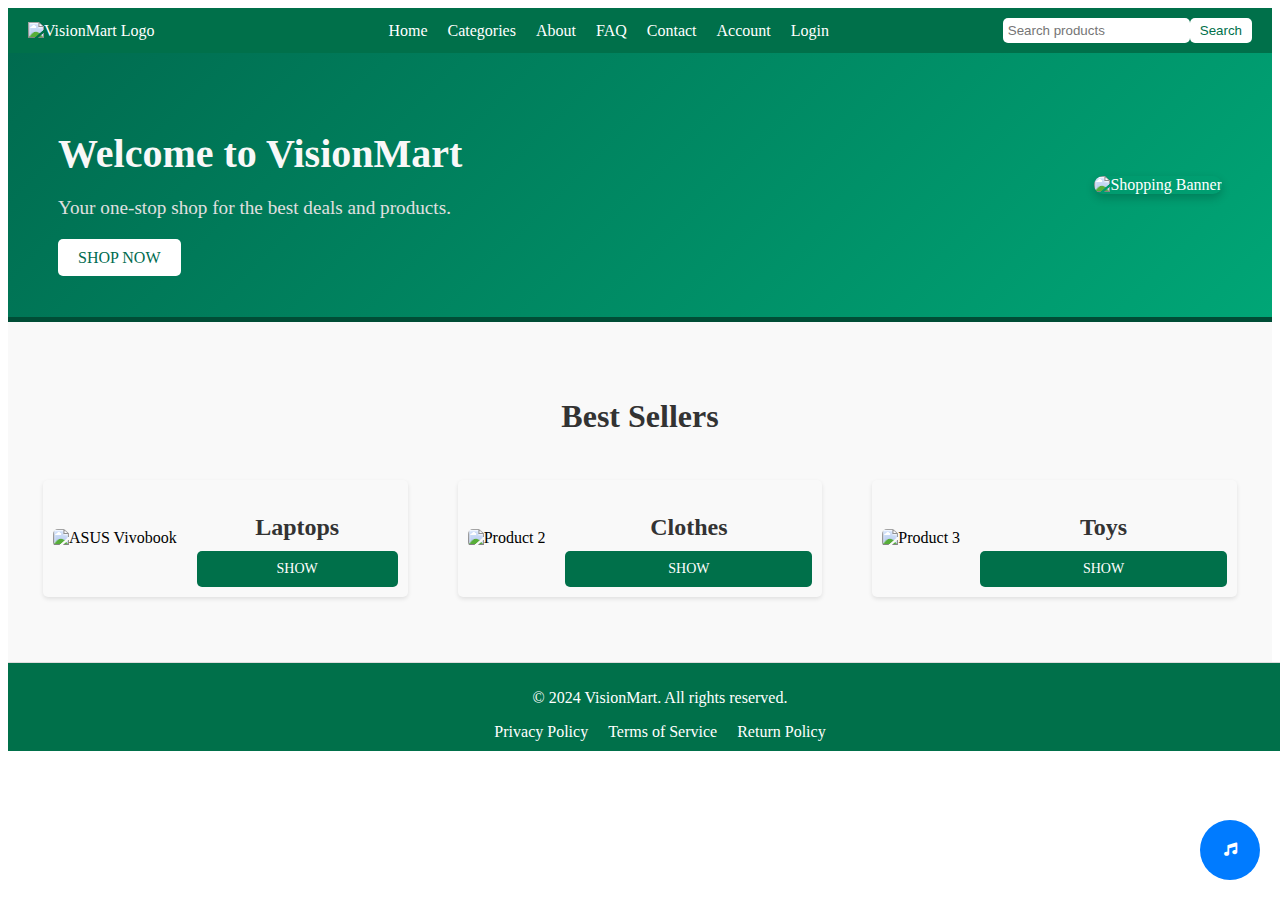
==== index.html @ c3988ed2 "Add files via upload" ====
<!DOCTYPE html>
<html>

<head>
    <meta charset="utf-8">
    <meta name="viewport" content="width=device-width">
    <title>VisionMart - Home</title>
    <link rel="stylesheet" href="https://cdnjs.cloudflare.com/ajax/libs/font-awesome/6.0.0-beta3/css/all.min.css">  <!-- for icons -->
    <link href="style.css" rel="stylesheet" type="text/css" />
</head>
<body>

    <!-- navbar -->
    <div class="navbar">
        <div class="logo">
            <img src= "VisionMArt1.png" alt="VisionMart Logo">
        </div>
        <ul class="nav-links">
            <li><a href="index.html">Home</a></li>
            <li><a href="category.html">Categories</a></li>
            <li><a href="about.html">About</a></li>
            <li><a href="faq.html">FAQ</a></li>
            <li><a href="contact.html">Contact</a></li>
            <li><a href="account.html">Account</a></li>
            <li><a href="login.html">Login</a></li>
        </ul>
        <div class="search-bar">
            <input type="text" placeholder="Search products">
            <button>Search</button>
        </div>
    </div>

    <!-- hero section -->
    <div class="hero-section">
        <div class="hero-content">
            <h1>Welcome to VisionMart</h1>
            <p>Your one-stop shop for the best deals and products.</p>
            <a href="category.html" class="shop-now-btn">Shop Now</a>
        </div>
        <img src="Vision.jpg" alt="Shopping Banner">
    </div>

    <!-- Featured Products Section -->
    <div class="featured-products">
        <h2>Best Sellers</h2>
        <div class="product-grid">
            <div class="product-item">
                <img src="images/victus_670x679.jpg" alt="ASUS Vivobook">
                <div class="product-details">
                    <h3>Laptops
                    </h3>
                   
                    <a href="electronic.html" class="buy-now-btn">Show</a>
                </div>
            </div>
            <div class="product-item">
                <img src="images/cloth.jpg" alt="Product 2">
                <div class="product-details">
                    <h3>Clothes</h3>
                
                    <a href="clothes.html" class="buy-now-btn">Show</a>
                </div>
            </div>
            <div class="product-item">
                <img src="images/toys.jpg" alt="Product 3">
                <div class="product-details">
                    <h3>Toys</h3>
                   
                    <a href="toys.html" class="buy-now-btn">Show</a>
                </div>
            </div>
        
        </div>
    </div>


    <!-- footer -->
    <footer>
        <p>&copy; 2024 VisionMart. All rights reserved.</p>
        <ul>
            <li><a href="privacy-policy.html">Privacy Policy</a></li>
            <li><a href="terms-of-service.html">Terms of Service</a></li>
            <li><a href="return-policy.html">Return Policy</a></li>
        </ul>
    </footer>

    <!-- music button -->
    <button id="music-button">
        <i class="fa fa-music"></i>
    </button>
    
    <audio id="audio" loop>
        <source src="images/moonlight-sonata.mp3" type="audio/mpeg"> not support .
    </audio>

    
    <script src="script.js"></script>
</body>

</html>
---- style.css ----
html {
  height: 100%;
  width: 100%;
}
/* Navbar Styles */
.navbar {
    display: flex;
    justify-content: space-between;
    align-items: center;
    background-color: #00704a; 
    padding: 10px 20px;
    color: #fff;
}

.navbar .logo img {
    width: 50px;
    height: auto;
}

.navbar .nav-links {
    list-style: none;
    display: flex;
    margin: 0;
}

.navbar .nav-links li {
    margin-left: 20px;
}

.navbar .nav-links a {
    color: #fff;
    text-decoration: none;
}

.navbar .search-bar {
  display: flex;
}

.navbar .search-bar input {
  padding: 5px;
  border: none;
  border-radius: 5px;
}

.navbar .search-bar button {
  padding: 5px 10px;
  border: none;
  border-radius: 5px;
  background-color: #fff;
  color: #00704a;
  cursor: pointer;
}

/* Hero Section */
.hero-section {
    display: flex;
    align-items: center;
    justify-content: space-between;
    padding: 50px;
    background: linear-gradient(135deg, #006b4f 0%, #00a676 100%); /* Gradient background */
    color: #fff;
    text-align: left;
    border-bottom: 5px solid #004d36; /* Adds a border between the navbar and hero section */
}

.hero-content h1 {
    font-size: 2.5em;
    margin-bottom: 20px;
    color: #f8f8f8; /* Lighter text color for better contrast */
}

.hero-content p {
    font-size: 1.2em;
    margin-bottom: 30px;
    color: #e0e0e0; /* Slightly lighter text color for better readability */
}

.shop-now-btn {
    background-color: #fff;
    color: #006b4f;
    padding: 10px 20px;
    border: none;
    border-radius: 5px;
    font-size: 16px;
    text-transform: uppercase;
    cursor: pointer;
    transition: background-color 0.3s ease, color 0.3s ease;
}

.shop-now-btn:hover {
    background-color: #004d36;
    color: #fff;
}

/* Hero Image */
.hero-section img {
    max-width: 500px;
    height: auto;
    border-radius: 10px;
    box-shadow: 0 4px 10px rgba(0, 0, 0, 0.2); /* Add shadow to the image for depth */
}
/* Featured Products Section */
.featured-products {
    background-color: #f9f9f9;
    padding: 50px 20px;
    text-align: center;
}

.featured-products h2 {
    font-size: 2em;
    color: #333;
    margin-bottom: 30px;
}

.product-grid {
    display: grid;
    grid-template-columns: repeat(auto-fit, minmax(250px, 1fr));
    gap: 20px;
}

.product-item {
    background-color: #fff;
    border-radius: 10px;
    box-shadow: 0 2px 10px rgba(0, 0, 0, 0.1);
    padding: 20px;
    text-align: center;
    transition: transform 0.3s ease, box-shadow 0.3s ease;
}

.product-item:hover {
    transform: translateY(-10px);
    box-shadow: 0 4px 20px rgba(0, 0, 0, 0.2);
}

.product-item img {
    max-width: 100%;
    border-radius: 10px;
    margin-bottom: 15px;
}

.product-details h3 {
    font-size: 1.2em;
    color: #333;
    margin-bottom: 10px;
}

.product-details .price {
    font-size: 1.1em;
    color: #00704a;
    margin-bottom: 15px;
}

.buy-now-btn {
    background-color: #00704a;
    color: #fff;
    padding: 10px 20px;
    border: none;
    border-radius: 5px;
    text-transform: uppercase;
    font-size: 14px;
    cursor: pointer;
    transition: background-color 0.3s ease, color 0.3s ease;
}

.buy-now-btn:hover {
    background-color: #004d36;
    color: #f1f1f1;
}
/* Product Item Styles */
.product-item {
    display: flex;
    justify-content: space-between;
    align-items: center;
    background-color: #f9f9f9;
    padding: 10px;
    margin: 15px;
    border-radius: 5px;
    box-shadow: 0 2px 4px rgba(0, 0, 0, 0.1);
}

.product-item img {
    max-width: 150px;
    height: auto;
    border-radius: 5px;
    margin: 32px 0px 33px;
}

.product-details {
    display: flex;
    flex-direction: column;
    justify-content: center;
    padding-left: 20px;
    flex: 1;
}

.product-details h3 {
    font-size: 1.5em;
    color: #333;
}

.product-details .price {
    font-size: 1.2em;
    color: #00704a;
}

/* Buy Option Styles */
.buy-option {
    display: flex;
    justify-content: center;
    align-items: center;
}

.buy-option button {
    background-color: #00704a;
    color: white;
    border: none;
    padding: 10px 20px;
    border-radius: 5px;
    cursor: pointer;
    font-size: 1em;
}

.buy-option button:hover {
    background-color: #005a36;
}

/* Categories Section Styles */
.categories {
    padding: 20px;
    background-color: #fff;
    margin: 20px;
    border-radius: 5px;
    box-shadow: 0 2px 4px rgba(0, 0, 0, 0.1);
    text-align: center;
}

.categories h2 {
    font-size: 2em;
    margin-bottom: 20px;
}

.category-list {
    display: flex;
    justify-content: space-around;
}

.category-item {
    text-align: center;
}

.category-item img {
    width: 150px;
    height: auto;
    border-radius: 5px;
    margin-bottom: 10px;
}
a {
    text-decoration: none;
    color: inherit;
}
/* Footer */
footer {
    background-color: #00704a; 
    color: #fff;
    text-align: center;
    padding: 10px 20px;
    border-top: 1px solid #ddd;
    width: 100%;
    margin-top: auto; /* Pushes footer to the bottom */
}

/* Footer Links */
footer ul {
    list-style: none;
    padding: 0;
    margin: 0;
    display: flex;
    justify-content: center;
    gap: 20px;
}

footer ul li a {
    color: #fff;
    text-decoration: none;
}
  /*buy page*/
  .buy .main {
    padding: 20px;
    max-width: 800px;
    margin: 20px auto;
    background-color: #fff;
    box-shadow: 0 0 10px rgba(0, 0, 0, 0.1);
}
.buy a {
    text-decoration: none;
    color: inherit;
}
.buy h1 {
    text-align: center;
    margin-bottom: 20px;
}

.buy fieldset {
    border: 1px solid #ccc;
    padding: 20px;
    margin-bottom: 20px;
}

.buy legend {
    font-size: 18px;
    font-weight: bold;
    margin-bottom: 10px;
}

.buy label {
    display: block;
    margin-bottom: 5px;
    font-weight: bold;
}

.buy input, textarea, select {
    width: 100%;
    padding: 10px;
    margin-bottom: 10px;
    border: 1px solid #ccc;
    border-radius: 4px;
    box-sizing: border-box;
}

.buy .inline-fields {
    display: flex;
    justify-content: space-between;
}

.buy .inline-fields label {
    width: 48%;
    margin-bottom: 0;
}

.buy .inline-fields input {
    width: 48%;
}
.buy a:link {
    color: black;
}

.buy button {
    height: 50px;
    width: 300px;
    margin-left: 590px;
    margin-bottom: 20px;
    padding: 5px;
    align-items: center;
    border-radius: 50px;
    background-color: rgba(0, 128, 0, 0.536);
    color: white;
    font-weight: bolder;
}

.buy button:hover {
    background-color: rgba(0, 128, 0, 0.38);
}


/* Contact Page */
.contact {
    background-color: #fff;
    padding: 20px;
    border-radius: 5px;
    margin-top: 20px;
}

.contact h1 {
    font-size: 2em;
    margin-bottom: 20px;
}

.contact form {
    display: flex;
    flex-direction: column;
}

.contact label {
    margin-bottom: 5px;
}

.contact input, .contact textarea {
    padding: 10px;
    margin-bottom: 15px;
    border: 1px solid #ddd;
    border-radius: 5px;
}

.contact button {
    padding: 10px;
    background-color: #00704a; 
    color: #fff;
    border: none;
    border-radius: 5px;
    cursor: pointer;
}

/* FAQ Page */
.faq {
    background-color: #fff;
    padding: 20px;
    border-radius: 5px;
    margin-top: 20px;
}

.faq h1 {
    font-size: 2em;
    margin-bottom: 20px;
}

.faq .faq-item {
    margin-bottom: 15px;
}

.faq .faq-item h3 {
    margin: 0;
}

.faq .faq-item p {
    margin: 5px 0 0;
}

/* Payment Container Styles */
.payment-container {
    max-width: 600px;
    background-color: #fff;
    margin: 30px auto;
    padding: 20px;
    border-radius: 8px;
    box-shadow: 0 2px 10px rgba(0, 0, 0, 0.1);
}

.payment-form .section {
    margin-bottom: 15px;
}

.payment-form label {
    display: block;
    font-weight: bold;
    margin-bottom: 5px;
}

.payment-form input[type="text"],
.payment-form input[type="password"] {
    width: 100%;
    padding: 10px;
    border: 1px solid #ccc;
    border-radius: 5px;
    font-size: 16px;
    box-sizing: border-box;
}

.payment-form input[type="text"]:focus,
.payment-form input[type="password"]:focus {
    border-color: #00704a;
    outline: none;
}

.payment-methods label {
    display: flex;
    align-items: center;
    font-size: 16px;
    margin-bottom: 10px;
    cursor: pointer;
}

.payment-methods input[type="radio"] {
    margin-right: 10px;
}

.submit-section {
    text-align: center;
    margin-top: 20px;
}

.buy-btn {
    background-color: #00704a;
    color: #fff;
    padding: 10px 20px;
    border: none;
    border-radius: 5px;
    font-size: 16px;
    cursor: pointer;
    transition: background-color 0.3s ease;
}

.buy-btn:hover {
    background-color: #005638;
}
/* Thank You Page Styles */
.thank-you-section {
    background-color: #f1f1f1;
    padding: 50px 20px;
    text-align: center;
}

.thank-you-section h1 {
    font-size: 2.5em;
    color: #00704a;
    margin-bottom: 20px;
}

.thank-you-section p {
    font-size: 1.2em;
    color: #333;
    margin-bottom: 30px;
}

.thank-you-section a {
    color: #00704a;
    text-decoration: none;
    font-weight: bold;
}

.thank-you-section a:hover {
    text-decoration: underline;
}

.home-btn {
    background-color: #00704a;
    color: #fff;
    padding: 10px 20px;
    border: none;
    border-radius: 5px;
    font-size: 16px;
    text-transform: uppercase;
    cursor: pointer;
    transition: background-color 0.3s ease;
}

.home-btn:hover {
    background-color: #004d36;
}




/* Responsive Styles */
@media (max-width: 768px) {
    .navbar {
        flex-direction: column;
        align-items: flex-start;
    }

    .navbar .nav-links {
        flex-direction: column;
        width: 100%;
    }

    .navbar .nav-links li {
        margin-left: 0;
        margin-bottom: 10px;
    }

    .navbar .search-bar {
        flex-direction: column;
        width: 100%;
    }

    .navbar .search-bar input {
        margin-bottom: 10px;
        width: 100%;
    }

    .product-item {
        flex-direction: column;
        align-items: center;
    }

    .product-details {
        padding-left: 0;
        text-align: center;
    }

    footer ul {
        flex-direction: column;
        gap: 10px;
    }

    .contact form, .faq {
        width: 100%;
    }
}

@media (max-width: 480px) {
    .navbar .logo img {
        width: 40px;
    }

    .navbar .nav-links li {
        margin-bottom: 5px;
    }

    .product-details h3 {
        font-size: 1.2em;
    }

    .product-details .price {
        font-size: 1em;
    }

    .contact h1, .faq h1 {
        font-size: 1.5em;
    }
}


#music-button {
    position: fixed;
    bottom: 20px;
    right: 20px;
    width: 60px;
    height: 60px;
    border-radius: 50%;
    background-color: #007bff; /* Default color */
    color: white;
    border: none;
    display: flex;
    justify-content: center;
    align-items: center;
    cursor: pointer;
    transition: background-color 0.3s;
}

#music-button:hover {
    background-color: #28a745; /* when inactive*/
}

#music-button.active {
    background-color: #0056b3; /* Color when active (playing) */
}
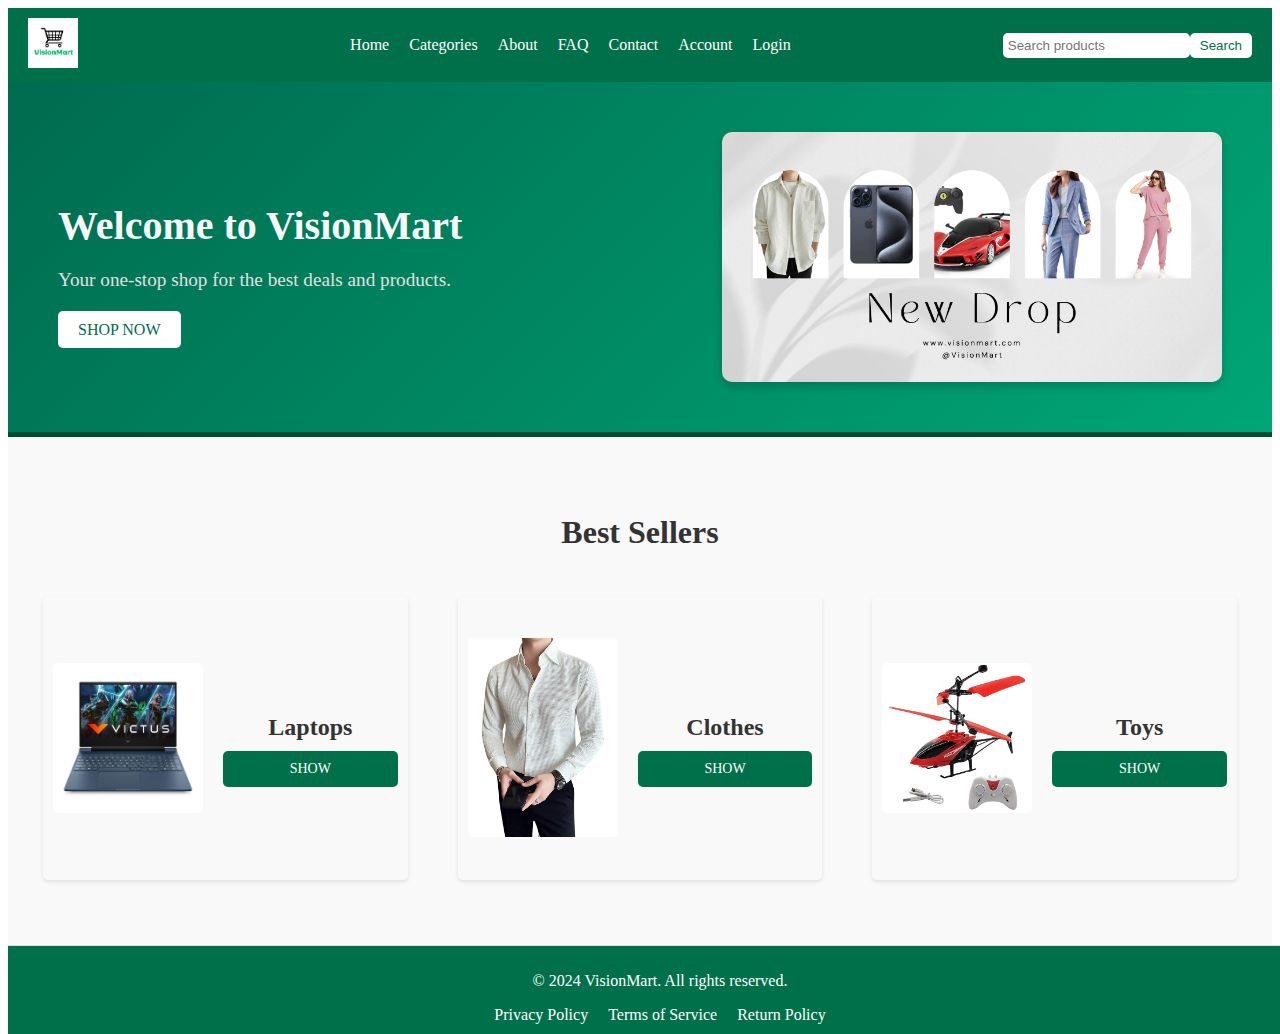
==== commit 6c6721e2: "Update index.html" ====
--- a/index.html
+++ b/index.html
@@ -5,7 +5,6 @@
     <meta charset="utf-8">
     <meta name="viewport" content="width=device-width">
     <title>VisionMart - Home</title>
-    <link rel="stylesheet" href="https://cdnjs.cloudflare.com/ajax/libs/font-awesome/6.0.0-beta3/css/all.min.css">  <!-- for icons -->
     <link href="style.css" rel="stylesheet" type="text/css" />
 </head>
 <body>
@@ -83,16 +82,6 @@
             <li><a href="return-policy.html">Return Policy</a></li>
         </ul>
     </footer>
-
-    <!-- music button -->
-    <button id="music-button">
-        <i class="fa fa-music"></i>
-    </button>
-    
-    <audio id="audio" loop>
-        <source src="images/moonlight-sonata.mp3" type="audio/mpeg"> not support .
-    </audio>
-
     
     <script src="script.js"></script>
 </body>
